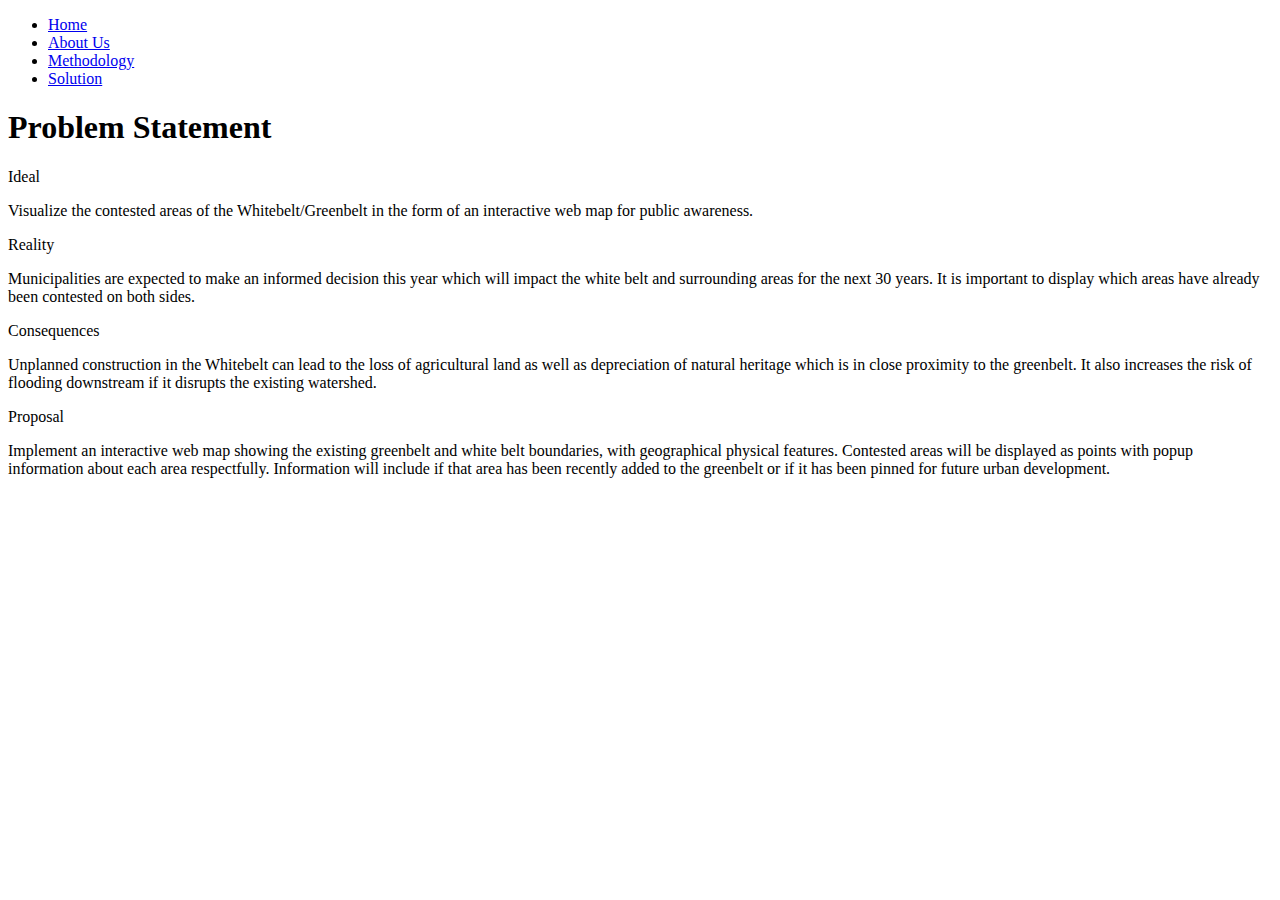
==== index.html @ 1f741565 "Add files via upload" ====
<!DOCTYPE html>
<html lang="en">
<head>
    <meta charset="UTF-8">
    <meta name="description" content="This is the main page for our Group Project for the GEOM99 course.">
    <meta name="keywords" content="Web GIS Development, Group Project">
    <meta name="author" content="Colin, Jenish, Prashant">
    <meta name="viewport" content="width=device-width, initial-scale=1.0">
    <link rel="stylesheet" href="CSS/style.css">
    <title>Project 2224</title>
</head>

<body class="body">

<header>
    <div class="header"></div>
</header>

<nav class="'navbar"></nav>
<ul class="navbar">
    <li><a class="active" href="index.html">Home</a></li>
    <li><a href= "Aboutus.html">About Us</a></li>
    <li><a href= "Methodology.html">Methodology</a></li>
    <li><a href= "Solution.html">Solution</a></li>
</ul>
</nav>

<main>
<div class="block1">
    <h1 class = "title4"> Problem Statement</h1>
	<p class = homeSubHead> Ideal </p>
	<p class="generalText"> Visualize the contested areas of the Whitebelt/Greenbelt in the form of an interactive web map for public awareness. </p>
	<p class = homeSubHead> Reality </p>
	<p class="generalText"> Municipalities are expected to make an informed decision this year which will impact the white belt  and surrounding areas for the next 30 years. It is important to display which areas have already been contested on both sides. </p>
	<p class = homeSubHead> Consequences </p>
	<p class="generalText"> Unplanned construction in the Whitebelt can lead to the loss of agricultural land as well as depreciation of natural heritage which is in close proximity to the greenbelt. It also increases the risk of flooding downstream if it disrupts the existing watershed.  </p>
	<p class = homeSubHead> Proposal </p>
	<p class="generalText"> Implement an interactive web map showing the existing greenbelt and white belt boundaries, with geographical physical features. Contested areas will be displayed as points with popup information about each area respectfully. Information will include if that area has been recently added to the greenbelt or if it has been pinned for future urban development. </p>
</div>
</main>
</body>
</html>
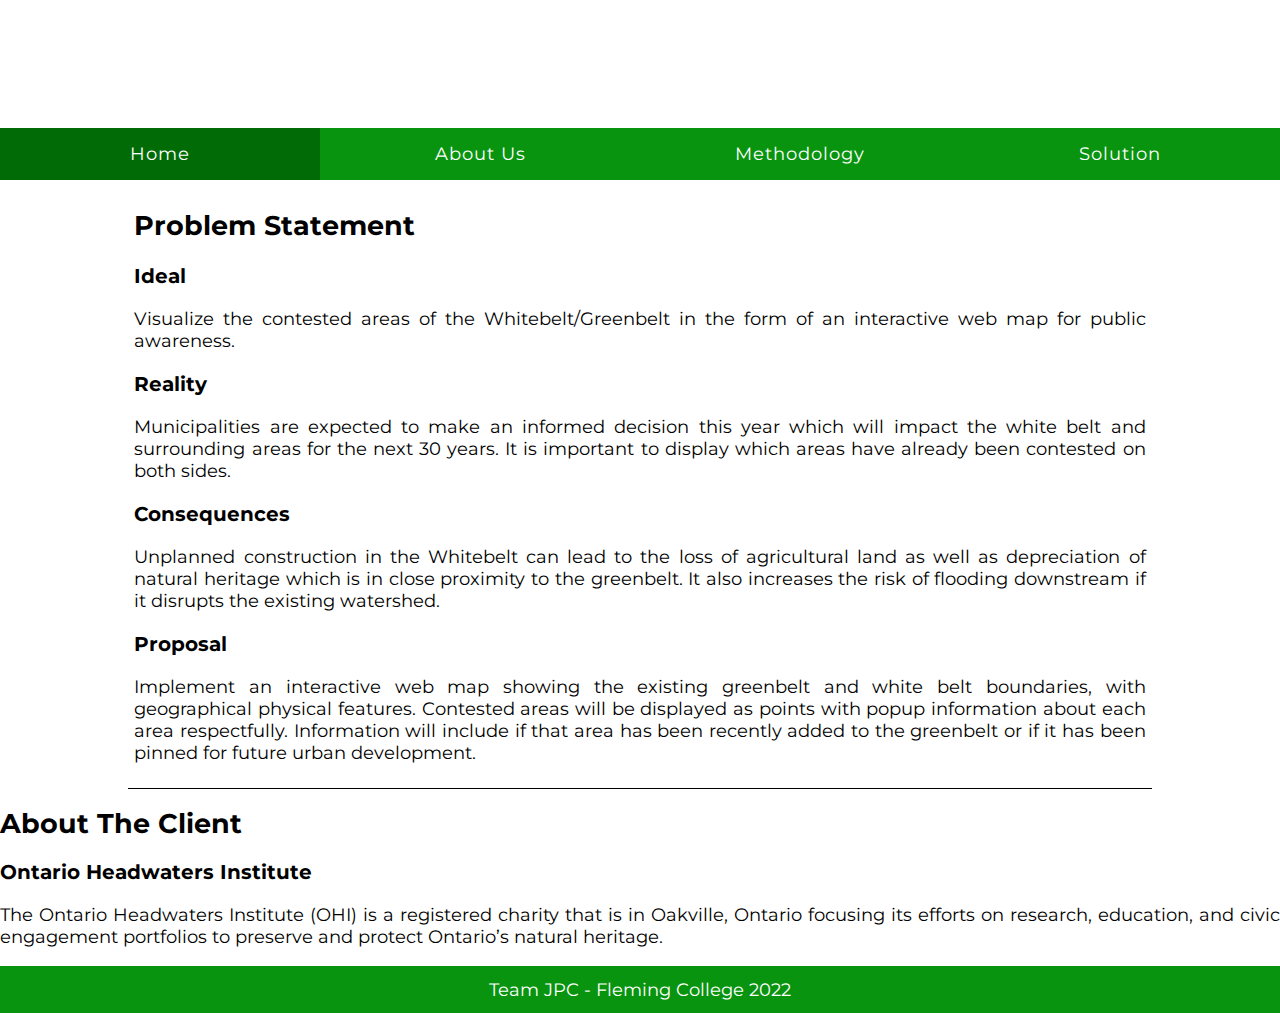
==== commit 33d85908: "Update index.html" ====
--- a/index.html
+++ b/index.html
@@ -7,13 +7,15 @@
     <meta name="author" content="Colin, Jenish, Prashant">
     <meta name="viewport" content="width=device-width, initial-scale=1.0">
     <link rel="stylesheet" href="CSS/style.css">
+    <link href="https://fonts.googleapis.com/css2?family=Montserrat:wght@300&amp;display=swap" rel="stylesheet">
     <title>Project 2224</title>
 </head>
 
 <body class="body">
 
 <header>
-    <div class="header"></div>
+    <div class="header">
+    </div>
 </header>
 
 <nav class="'navbar"></nav>
@@ -27,7 +29,7 @@
 
 <main>
 <div class="block1">
-    <h1 class = "title4"> Problem Statement</h1>
+    <h2 class = "title4"> Problem Statement</h1>
 	<p class = homeSubHead> Ideal </p>
 	<p class="generalText"> Visualize the contested areas of the Whitebelt/Greenbelt in the form of an interactive web map for public awareness. </p>
 	<p class = homeSubHead> Reality </p>
@@ -37,6 +39,16 @@
 	<p class = homeSubHead> Proposal </p>
 	<p class="generalText"> Implement an interactive web map showing the existing greenbelt and white belt boundaries, with geographical physical features. Contested areas will be displayed as points with popup information about each area respectfully. Information will include if that area has been recently added to the greenbelt or if it has been pinned for future urban development. </p>
 </div>
+<div class="block2">
+    <h1 class="title4"> About The Client</h1>
+    <p class="homeSubHead"> Ontario Headwaters Institute</p>
+    <p class="generalText">The Ontario Headwaters Institute (OHI) is a registered charity that is in Oakville, Ontario focusing its efforts on research, education, and civic engagement portfolios to preserve and protect Ontario’s natural heritage.</p>
+</div>
 </main>
+<footer>
+    <div class="footer">
+        <p class="footernote"> Team JPC - Fleming College 2022 </p>
+    </div>
+</footer>
 </body>
-</html>+</html>
--- a/CSS/style.css
+++ b/CSS/style.css
@@ -0,0 +1,208 @@
+body {
+	background-color:white;
+	font-size: 18px;
+	margin:0;
+	padding:0;
+	color: black;
+	font-family: 'Montserrat', arial, helvetica, sans-serif;
+}
+
+.header{
+	background-image: url(Images/Highway_401_Greenbelt.jpg);
+	background-size: cover;
+	background-position-y: 25%;
+	margin:0;
+	padding:0;
+	height:10vw;
+}
+.navbar{
+	list-style-type: none;
+	margin: 0;
+	padding:0;
+	top:0;	
+	overflow: hidden;
+	background-color: #08940f;
+	position: sticky;
+	display:flex;
+	justify-content: center;
+}
+
+li {
+	float:left;
+	text-align:center;
+}
+
+li a{
+	display: inline-block;
+	color:white;
+	text-decoration: none;
+	width: 25vw;
+	margin: 0;
+	padding: 15px 0px;
+	letter-spacing: 1px;
+	flex: 1;
+}
+li a:focus{
+	border-color:white;
+	background-color:#14ae1b;
+	color:white;
+	font-weight: bold;
+}
+li a:hover {
+	background-color: #14ae1b;
+	color:white;
+}
+.active{
+	display: block;
+	background-color:#016c06;
+}
+.block1 {
+	padding: 0.5vw;
+	margin-top: 0;
+	margin-left: 10vw;
+	margin-right:10vw;
+	border-bottom:solid;
+	border-color: #000000;
+	border-width: 1pt;
+}
+
+.title1 {
+	font-size: 30px;
+	color:#000000
+}
+
+.title2{
+	font-weight:bold;
+	font-size:20px;
+	color:#009999;
+	margin-top: 5px;
+	margin-bottom:0px;
+}
+
+.title3 {
+	width:60%;
+	margin: auto;
+	font-size: 30px;
+	color:#000000
+}
+
+.title4 {
+	font-size:20pt;
+	color:#000000
+}
+
+.generalText{
+	margin-top: 0;
+	text-align: justify;
+}
+
+.homeSubHead{
+	font-weight:bold;
+	font-size:20px;
+}
+
+/* .projdesc{
+	text-align: justify;
+	font-size:20px;
+} */
+
+.text1{
+	font-size:22px;	
+    text-align: justify;
+}
+.text2{
+    font-size:18px;	
+	text-align: justify;
+}
+
+.text3{
+    font-size:16px;	
+	text-align: justify;
+}
+
+.text4{
+	font-size:18px;
+}
+
+/* .projectimagesubtext {
+	font-size: 14px;
+	font-style: italic;
+	text-align: center;
+} */
+
+#map {
+    height: 1200px;
+    width: 100%;
+}
+/* about us page code */
+.bghead {
+    text-align: center;
+    background-color:#f1f1f1;
+    padding-bottom: 7px;
+}
+.bgimage {
+    display: block;
+    margin-left: auto;
+    margin-right: auto;
+    padding-top: 20px;
+    width: 40%;
+}
+.grid {
+    padding-top: 64px;
+    padding-bottom: 64px;
+    padding-left: 10vw;
+	padding-right: 10vw;
+    display: flex;
+}
+.grid2 {
+    padding-top: 64px;
+    padding-bottom: 64px;
+    padding-left: 10vw;
+	padding-right: 10vw;
+    color:#000;
+    background-color:#f1f1f1;
+    display: flex;
+}
+.gridcontent {
+    text-align: left;
+    flex: 100%;
+}
+.textcolor{
+    color:#757575
+}
+.propic {
+    right: 600px;
+}
+.propic1 {
+    left: 150px;
+    flex: 0%;
+    padding-right: 1%;
+}
+.profilepic {
+    left: 150px;
+    flex: 0%;
+    padding-right: 1%;
+}
+.Disclaimer {
+    color: white;
+    flex:60%;
+    font-size: 15px;
+    background-color: #333;
+    text-align: center;
+}
+.footer {
+	background-color: #08940f;
+	position: static;
+	width: 100%;
+	bottom: 0px;
+	left: 0px;
+}
+	
+.footernote {
+	color:rgb(255, 255, 255);
+	font-family: 'Montserrat', sans-serif;
+	text-align: center;
+	margin-top: 0;
+	margin-bottom: 0;
+	padding: 1vw;
+}
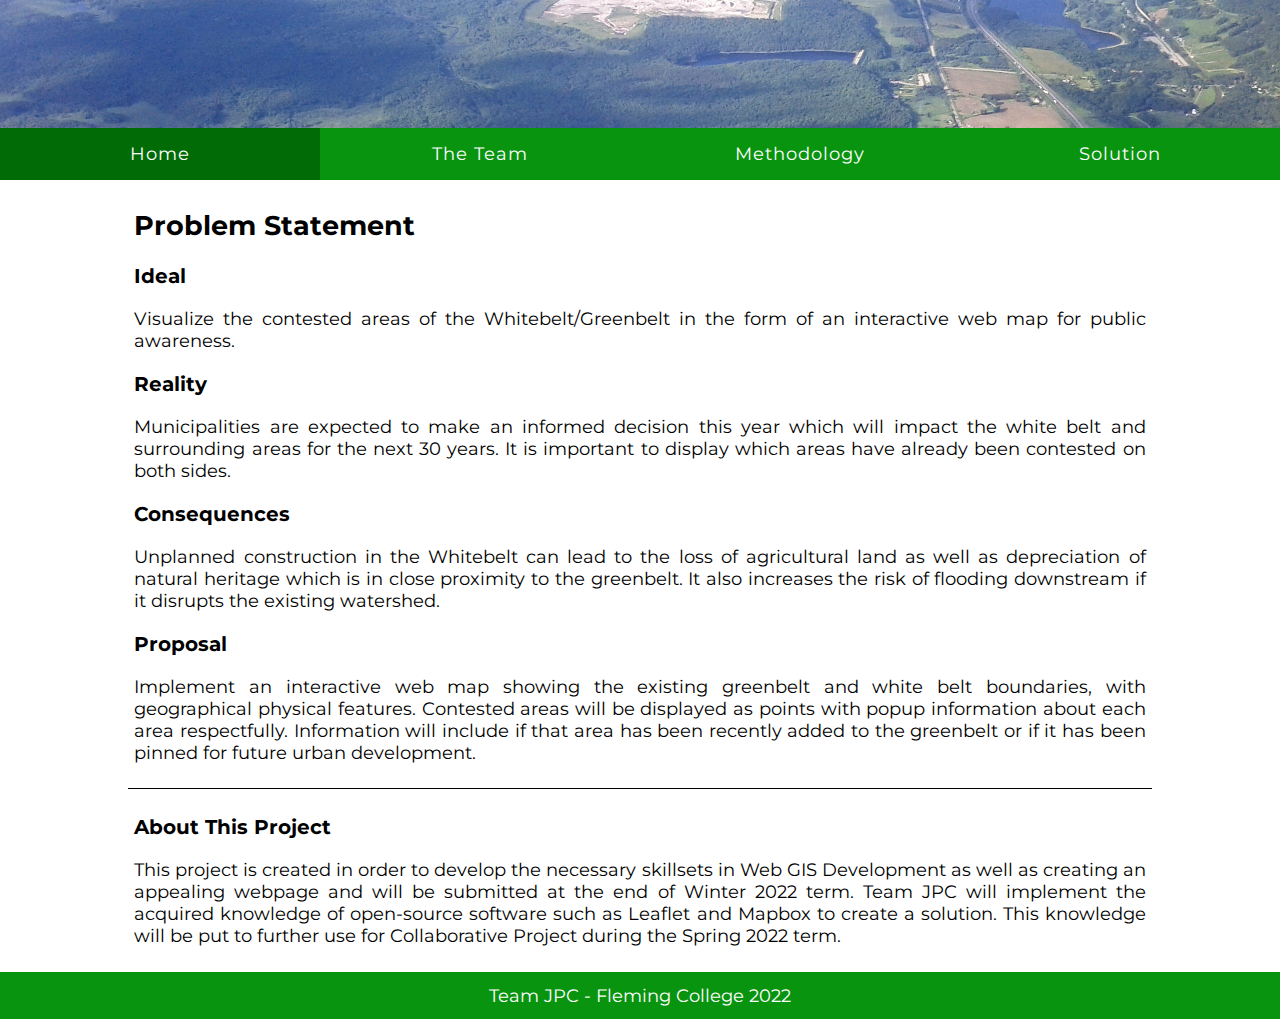
==== commit ecb94559: "Update index.html" ====
--- a/index.html
+++ b/index.html
@@ -21,7 +21,7 @@
 <nav class="'navbar"></nav>
 <ul class="navbar">
     <li><a class="active" href="index.html">Home</a></li>
-    <li><a href= "Aboutus.html">About Us</a></li>
+    <li><a href= "Aboutus.html">The Team</a></li>
     <li><a href= "Methodology.html">Methodology</a></li>
     <li><a href= "Solution.html">Solution</a></li>
 </ul>
@@ -40,9 +40,8 @@
 	<p class="generalText"> Implement an interactive web map showing the existing greenbelt and white belt boundaries, with geographical physical features. Contested areas will be displayed as points with popup information about each area respectfully. Information will include if that area has been recently added to the greenbelt or if it has been pinned for future urban development. </p>
 </div>
 <div class="block2">
-    <h1 class="title4"> About The Client</h1>
-    <p class="homeSubHead"> Ontario Headwaters Institute</p>
-    <p class="generalText">The Ontario Headwaters Institute (OHI) is a registered charity that is in Oakville, Ontario focusing its efforts on research, education, and civic engagement portfolios to preserve and protect Ontario’s natural heritage.</p>
+    <p class="homeSubHead"> About This Project</p>
+    <p class="generalText">This project is created in order to develop the necessary skillsets in Web GIS Development as well as creating an appealing webpage and will be submitted at the end of Winter 2022 term. Team JPC will implement the acquired knowledge of open-source software such as Leaflet and Mapbox to create a solution. This knowledge will be put to further use for Collaborative Project during the Spring 2022 term.</p>
 </div>
 </main>
 <footer>
--- a/CSS/style.css
+++ b/CSS/style.css
@@ -8,7 +8,7 @@
 }
 
 .header{
-	background-image: url(Images/Highway_401_Greenbelt.jpg);
+	background-image: url(/Images/Highway_401_Greenbelt.jpg);
 	background-size: cover;
 	background-position-y: 25%;
 	margin:0;
@@ -65,7 +65,16 @@
 	border-color: #000000;
 	border-width: 1pt;
 }
-
+.block2 {
+	padding: 0.5vw;
+	margin-top: 0;
+	margin-left: 10vw;
+	margin-right:10vw;
+	border-bottom:solid;
+	border-color: #858484;
+	border-width: 1pt;
+	border-bottom: none;
+}
 .title1 {
 	font-size: 30px;
 	color:#000000
@@ -88,7 +97,7 @@
 
 .title4 {
 	font-size:20pt;
-	color:#000000
+	color:#000000;
 }
 
 .generalText{
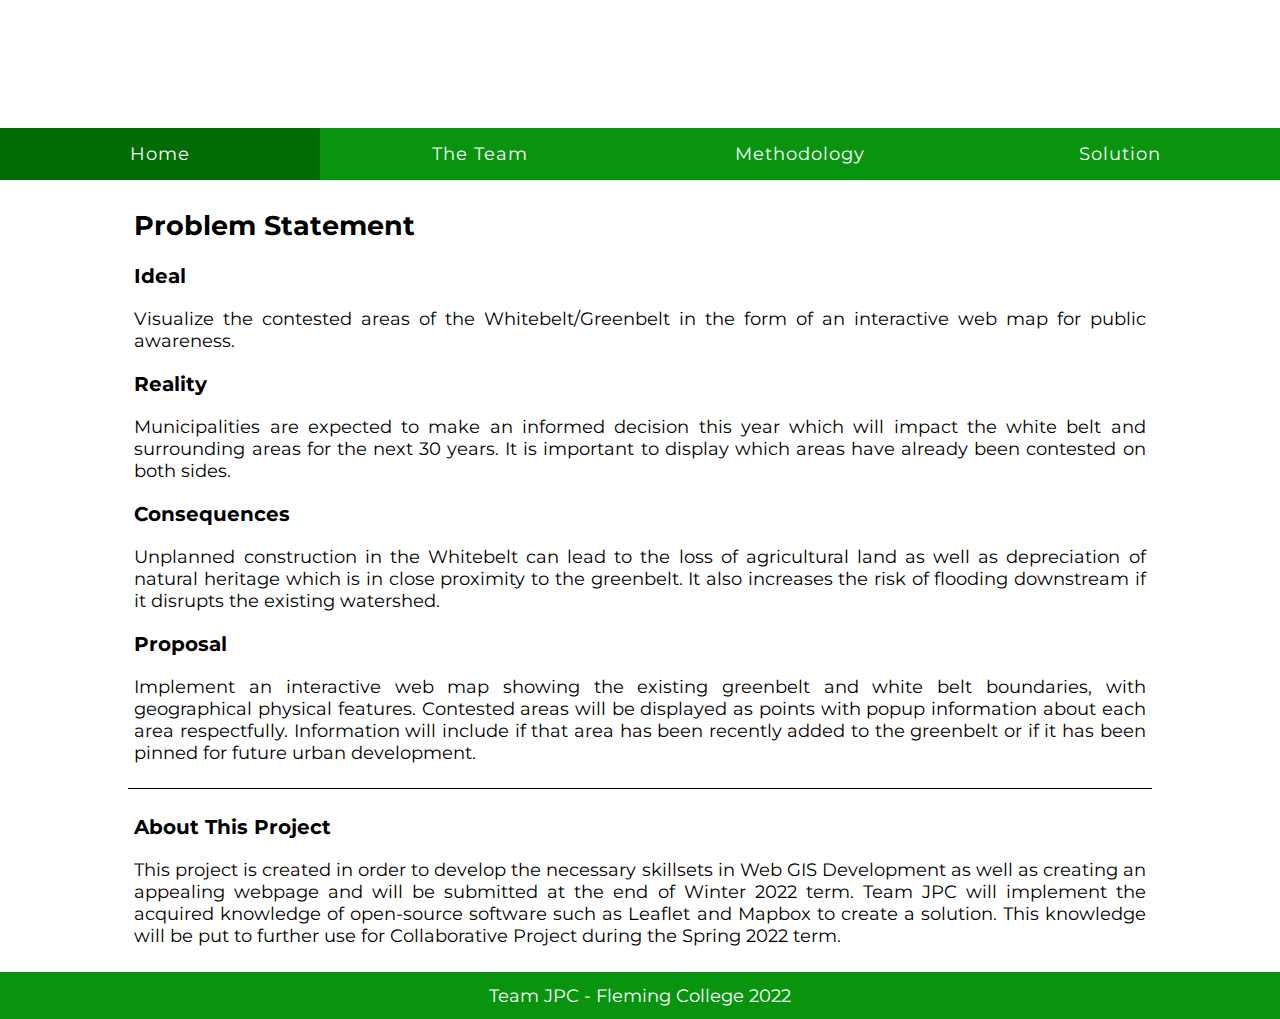
==== commit e3a50289: "Update index.html" ====
--- a/index.html
+++ b/index.html
@@ -8,7 +8,7 @@
     <meta name="viewport" content="width=device-width, initial-scale=1.0">
     <link rel="stylesheet" href="CSS/style.css">
     <link href="https://fonts.googleapis.com/css2?family=Montserrat:wght@300&amp;display=swap" rel="stylesheet">
-    <title>Project 2224</title>
+    <title>Project 2224 Home</title>
 </head>
 
 <body class="body">
--- a/CSS/style.css
+++ b/CSS/style.css
@@ -8,9 +8,9 @@
 }
 
 .header{
-	background-image: url(/Images/Highway_401_Greenbelt.jpg);
+	background-image: url(Images/Highway_401_Greenbelt.jpg);
 	background-size: cover;
-	background-position-y: 25%;
+	background-position-y: 45%;
 	margin:0;
 	padding:0;
 	height:10vw;
@@ -75,6 +75,13 @@
 	border-width: 1pt;
 	border-bottom: none;
 }
+.grid3 {
+	padding-top: 64px;
+    padding-bottom: 64px;
+    padding-left: 10vw;
+	padding-right: 10vw;
+	text-align: center;
+}
 .title1 {
 	font-size: 30px;
 	color:#000000
@@ -121,7 +128,7 @@
 }
 .text2{
     font-size:18px;	
-	text-align: justify;
+	text-align: center;
 }
 
 .text3{
@@ -132,7 +139,16 @@
 .text4{
 	font-size:18px;
 }
-
+.list {
+	list-style-type: none;
+	margin: 0;
+	padding:0;
+	top:0;	
+	overflow:hidden;
+	background-color: #08940f;
+	position: sticky;
+	justify-content: center;
+}
 /* .projectimagesubtext {
 	font-size: 14px;
 	font-style: italic;
@@ -146,7 +162,7 @@
 /* about us page code */
 .bghead {
     text-align: center;
-    background-color:#f1f1f1;
+    background-color:white;
     padding-bottom: 7px;
 }
 .bgimage {
@@ -154,7 +170,7 @@
     margin-left: auto;
     margin-right: auto;
     padding-top: 20px;
-    width: 40%;
+    width: 20%;
 }
 .grid {
     padding-top: 64px;
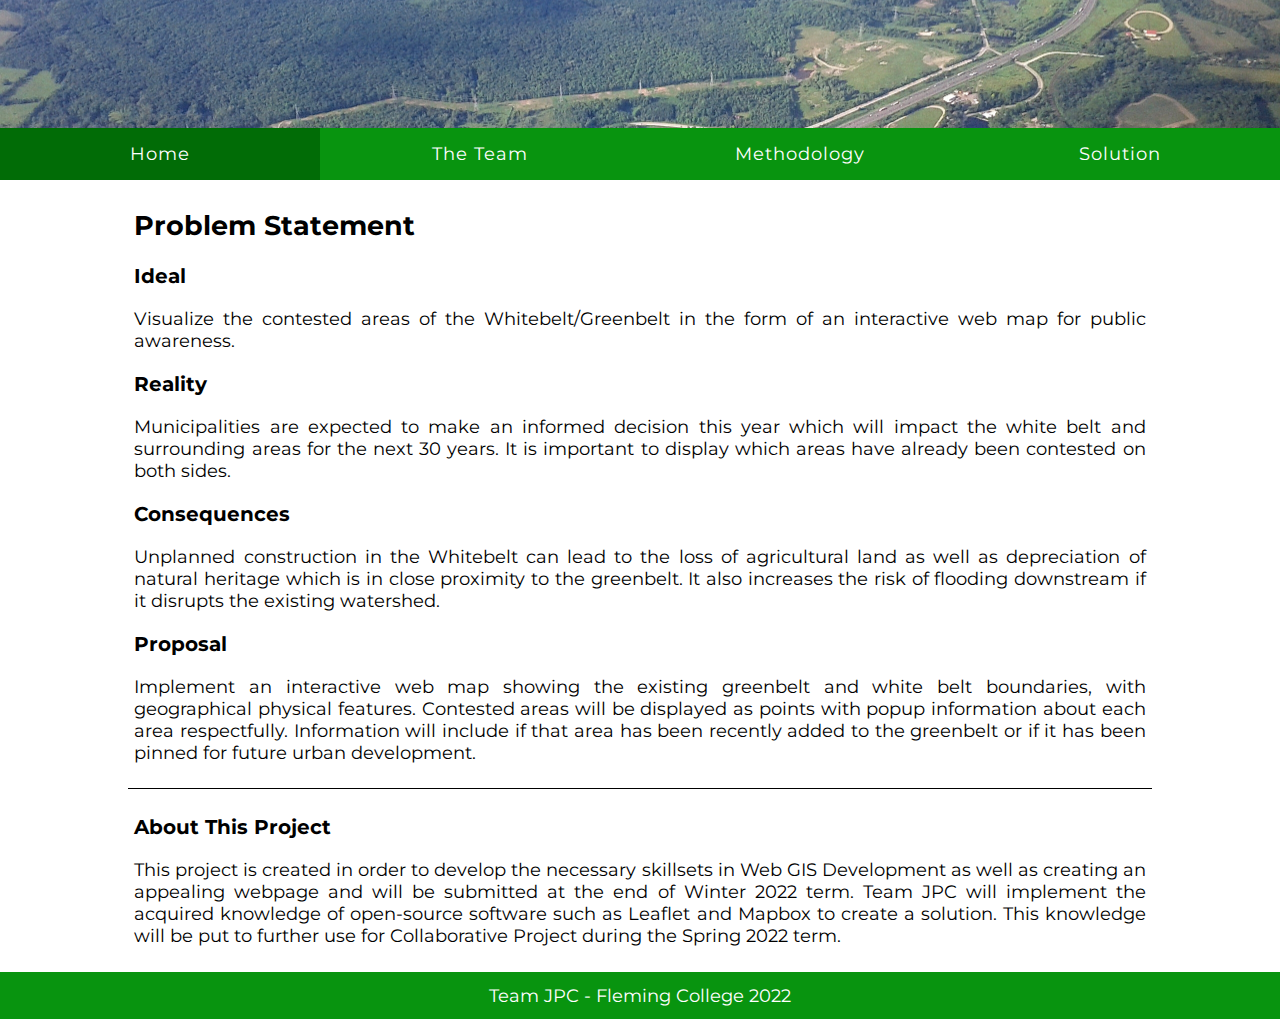
==== commit 25c93742: "Update index.html" ====
--- a/index.html
+++ b/index.html
@@ -8,7 +8,7 @@
     <meta name="viewport" content="width=device-width, initial-scale=1.0">
     <link rel="stylesheet" href="CSS/style.css">
     <link href="https://fonts.googleapis.com/css2?family=Montserrat:wght@300&amp;display=swap" rel="stylesheet">
-    <title>Project 2224 Home</title>
+    <title>Project 2224</title>
 </head>
 
 <body class="body">
--- a/CSS/style.css
+++ b/CSS/style.css
@@ -8,7 +8,7 @@
 }
 
 .header{
-	background-image: url(Images/Highway_401_Greenbelt.jpg);
+	background-image: url(/Images/Highway_401_Greenbelt.jpg);
 	background-size: cover;
 	background-position-y: 45%;
 	margin:0;
@@ -157,7 +157,10 @@
 
 #map {
     height: 1200px;
-    width: 100%;
+    width:80%;
+	text-align: center;
+	margin-left: 10vw;
+	margin-right: 10vw;
 }
 /* about us page code */
 .bghead {
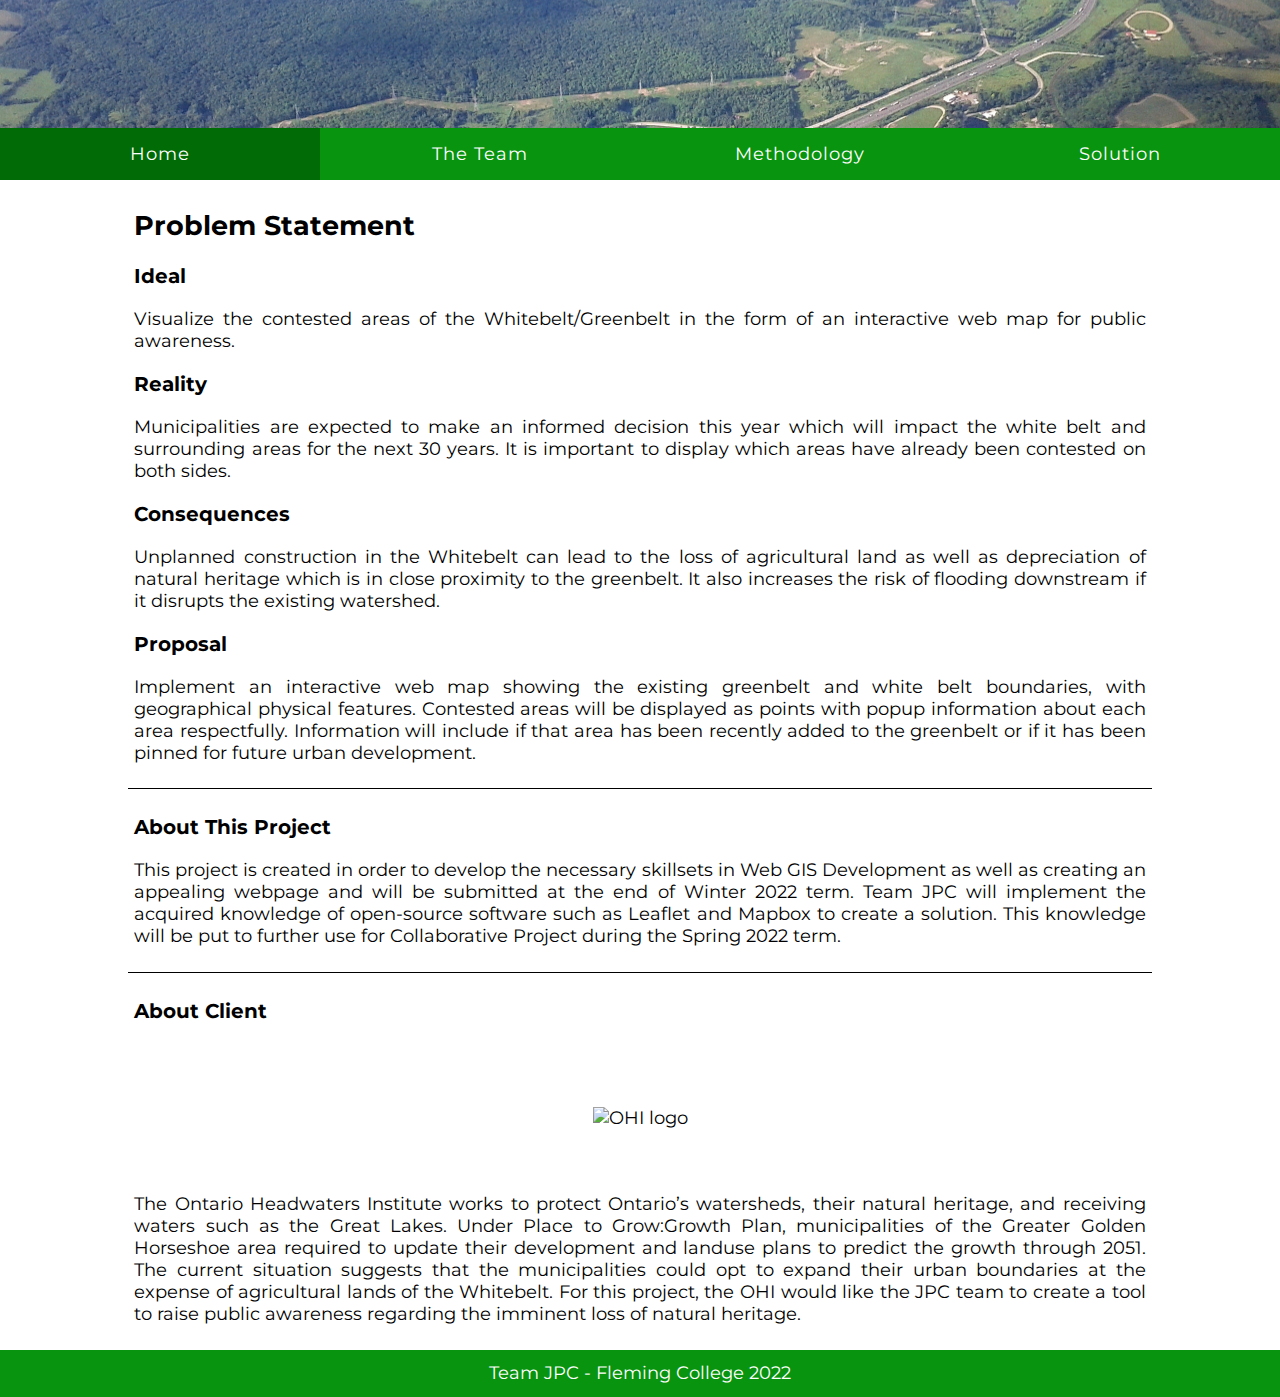
==== commit b291451b: "Update index.html" ====
--- a/index.html
+++ b/index.html
@@ -39,9 +39,16 @@
 	<p class = homeSubHead> Proposal </p>
 	<p class="generalText"> Implement an interactive web map showing the existing greenbelt and white belt boundaries, with geographical physical features. Contested areas will be displayed as points with popup information about each area respectfully. Information will include if that area has been recently added to the greenbelt or if it has been pinned for future urban development. </p>
 </div>
-<div class="block2">
+<div class="block1">
     <p class="homeSubHead"> About This Project</p>
     <p class="generalText">This project is created in order to develop the necessary skillsets in Web GIS Development as well as creating an appealing webpage and will be submitted at the end of Winter 2022 term. Team JPC will implement the acquired knowledge of open-source software such as Leaflet and Mapbox to create a solution. This knowledge will be put to further use for Collaborative Project during the Spring 2022 term.</p>
+</div>
+<div class="block2">
+    <p class="homeSubHead"> About Client</p>
+    <div class="grid3">
+    <img src="Images/ohi.jpg" class="logo" alt="OHI logo">
+    </div>
+    <p class="generalText"> The Ontario Headwaters Institute works to protect Ontario’s watersheds, their natural heritage, and receiving waters such as the Great Lakes. Under Place to Grow:Growth Plan, municipalities of the Greater Golden Horseshoe area required to update their development and landuse plans to predict the growth through 2051. The current situation suggests that the municipalities could opt to expand their urban boundaries at the expense of agricultural lands of the Whitebelt. For this project, the OHI would like the JPC team to create a tool to raise public awareness regarding the imminent loss of natural heritage. </p>
 </div>
 </main>
 <footer>
--- a/CSS/style.css
+++ b/CSS/style.css
@@ -225,7 +225,6 @@
 	bottom: 0px;
 	left: 0px;
 }
-	
 .footernote {
 	color:rgb(255, 255, 255);
 	font-family: 'Montserrat', sans-serif;
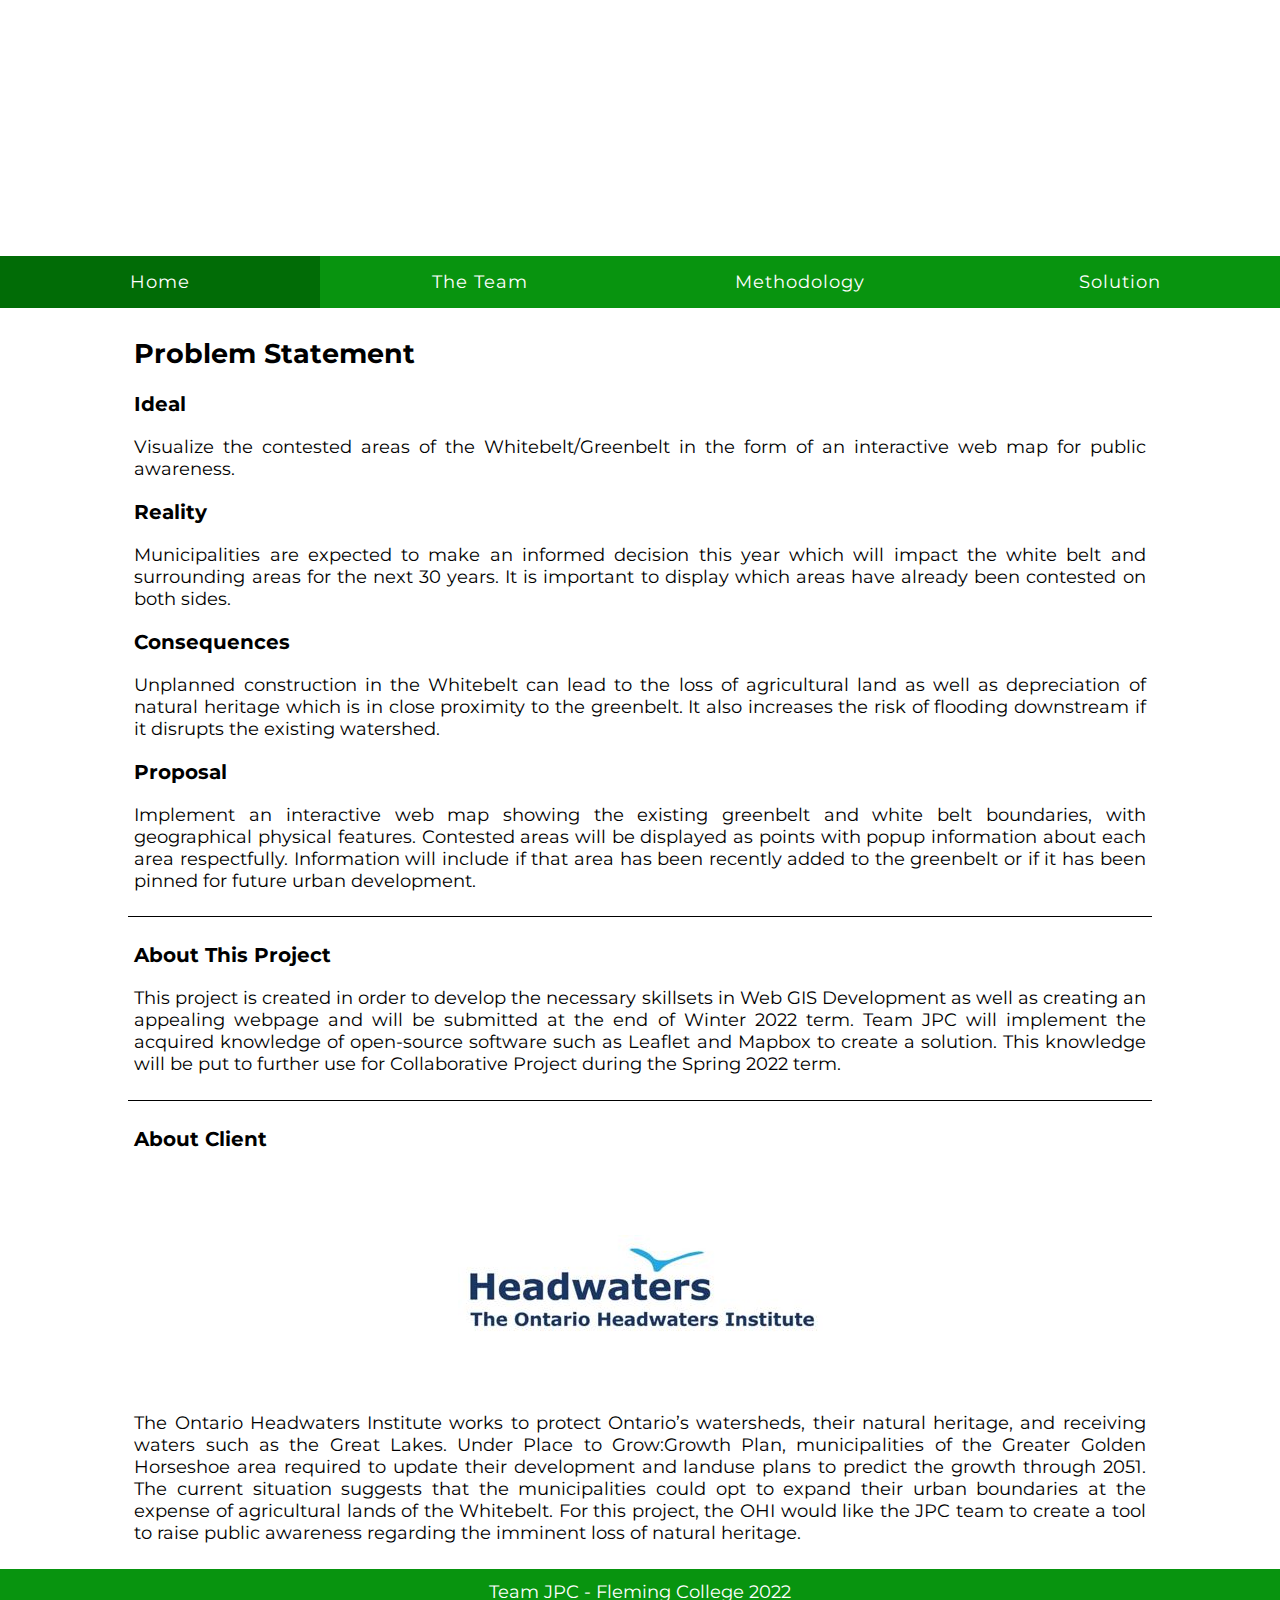
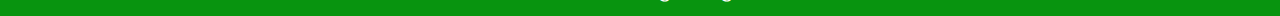
==== commit 5f245d13: "Update index.html" ====
--- a/index.html
+++ b/index.html
@@ -9,6 +9,10 @@
     <link rel="stylesheet" href="CSS/style.css">
     <link href="https://fonts.googleapis.com/css2?family=Montserrat:wght@300&amp;display=swap" rel="stylesheet">
     <title>Project 2224</title>
+    <link rel="apple-touch-icon" sizes="180x180" href="Images/apple-touch-icon.png">
+    <link rel="icon" type="image/png" sizes="32x32" href="Images/favicon-32x32.png">
+    <link rel="icon" type="image/png" sizes="16x16" href="Images/favicon-16x16.png">
+    <link rel="manifest" href="Images/site.webmanifest">
 </head>
 
 <body class="body">
--- a/CSS/style.css
+++ b/CSS/style.css
@@ -8,12 +8,12 @@
 }
 
 .header{
-	background-image: url(/Images/Highway_401_Greenbelt.jpg);
+	background-image: url(https://github.com/JenIsHere/WebComm/blob/main/Images/Greenbelt.jpg?raw=true);
 	background-size: cover;
-	background-position-y: 45%;
+	background-position-y: 70%;
 	margin:0;
 	padding:0;
-	height:10vw;
+	height:20vw;
 }
 .navbar{
 	list-style-type: none;
